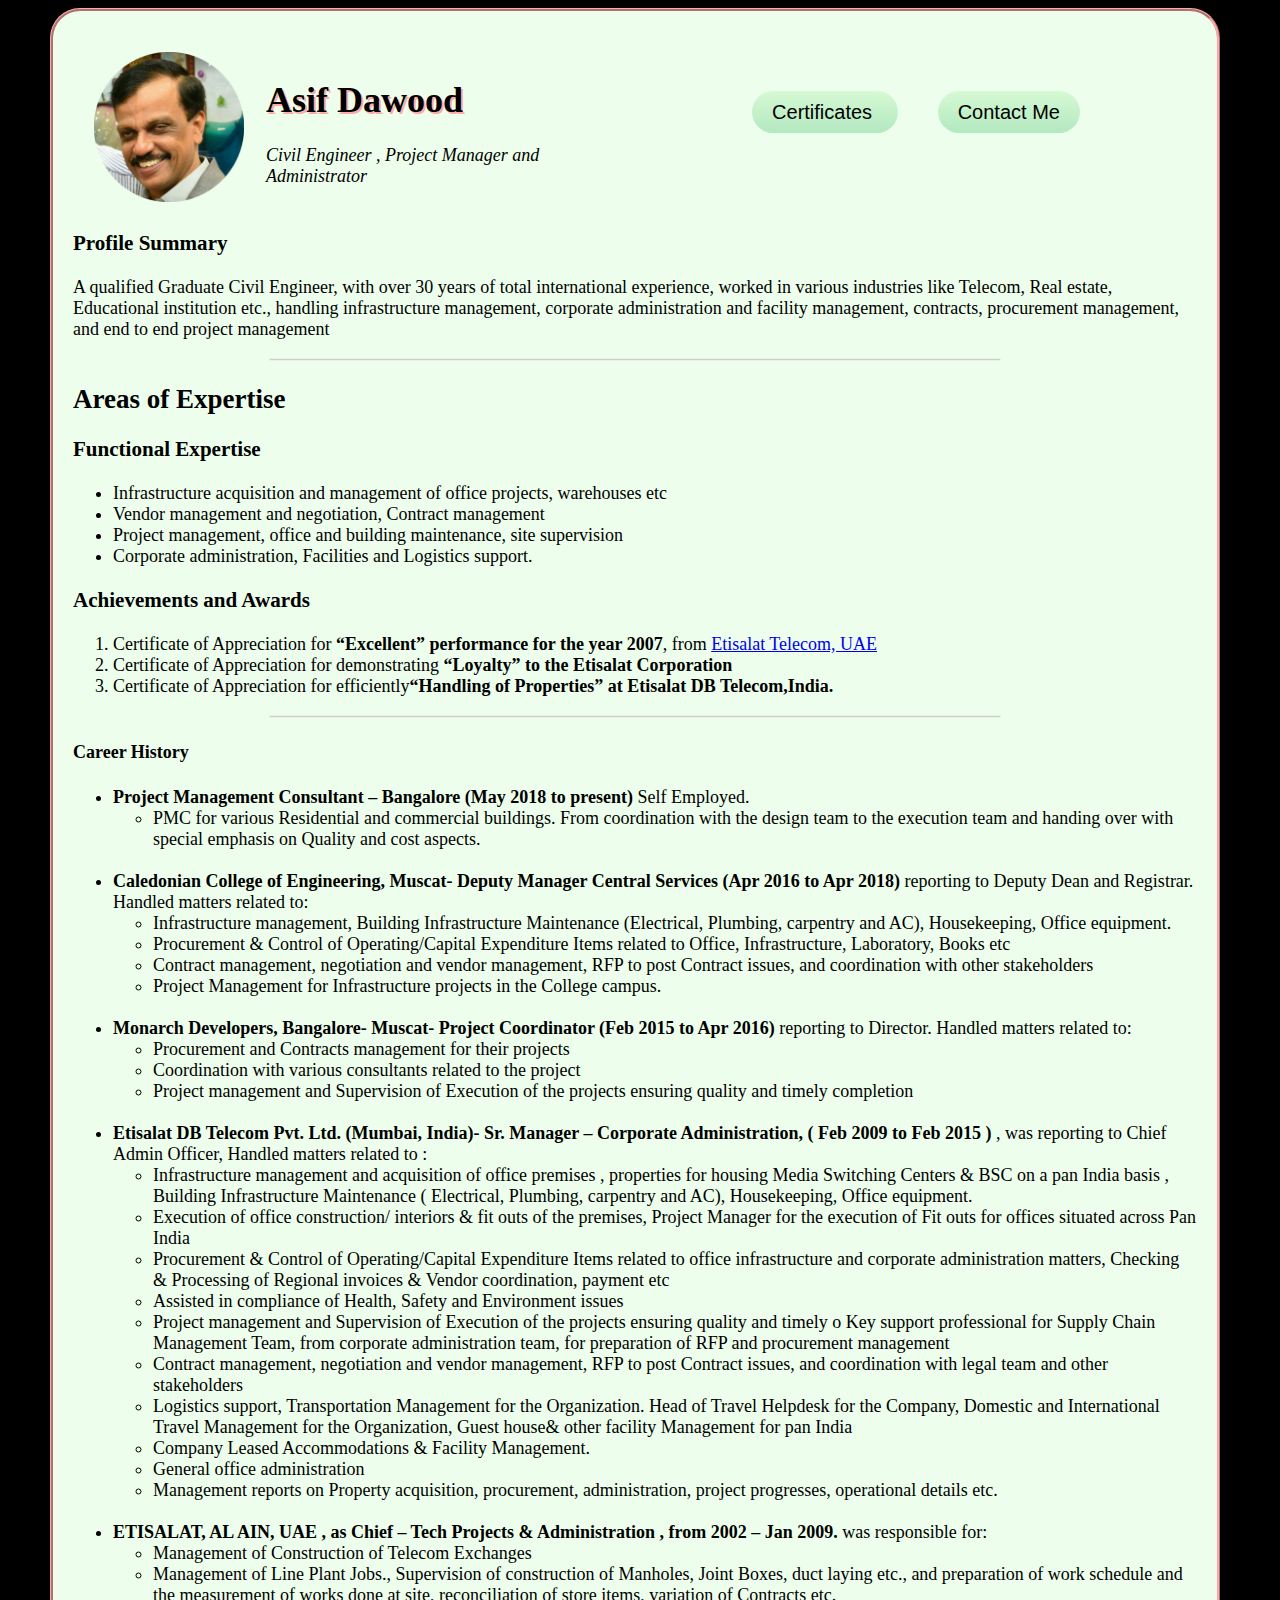
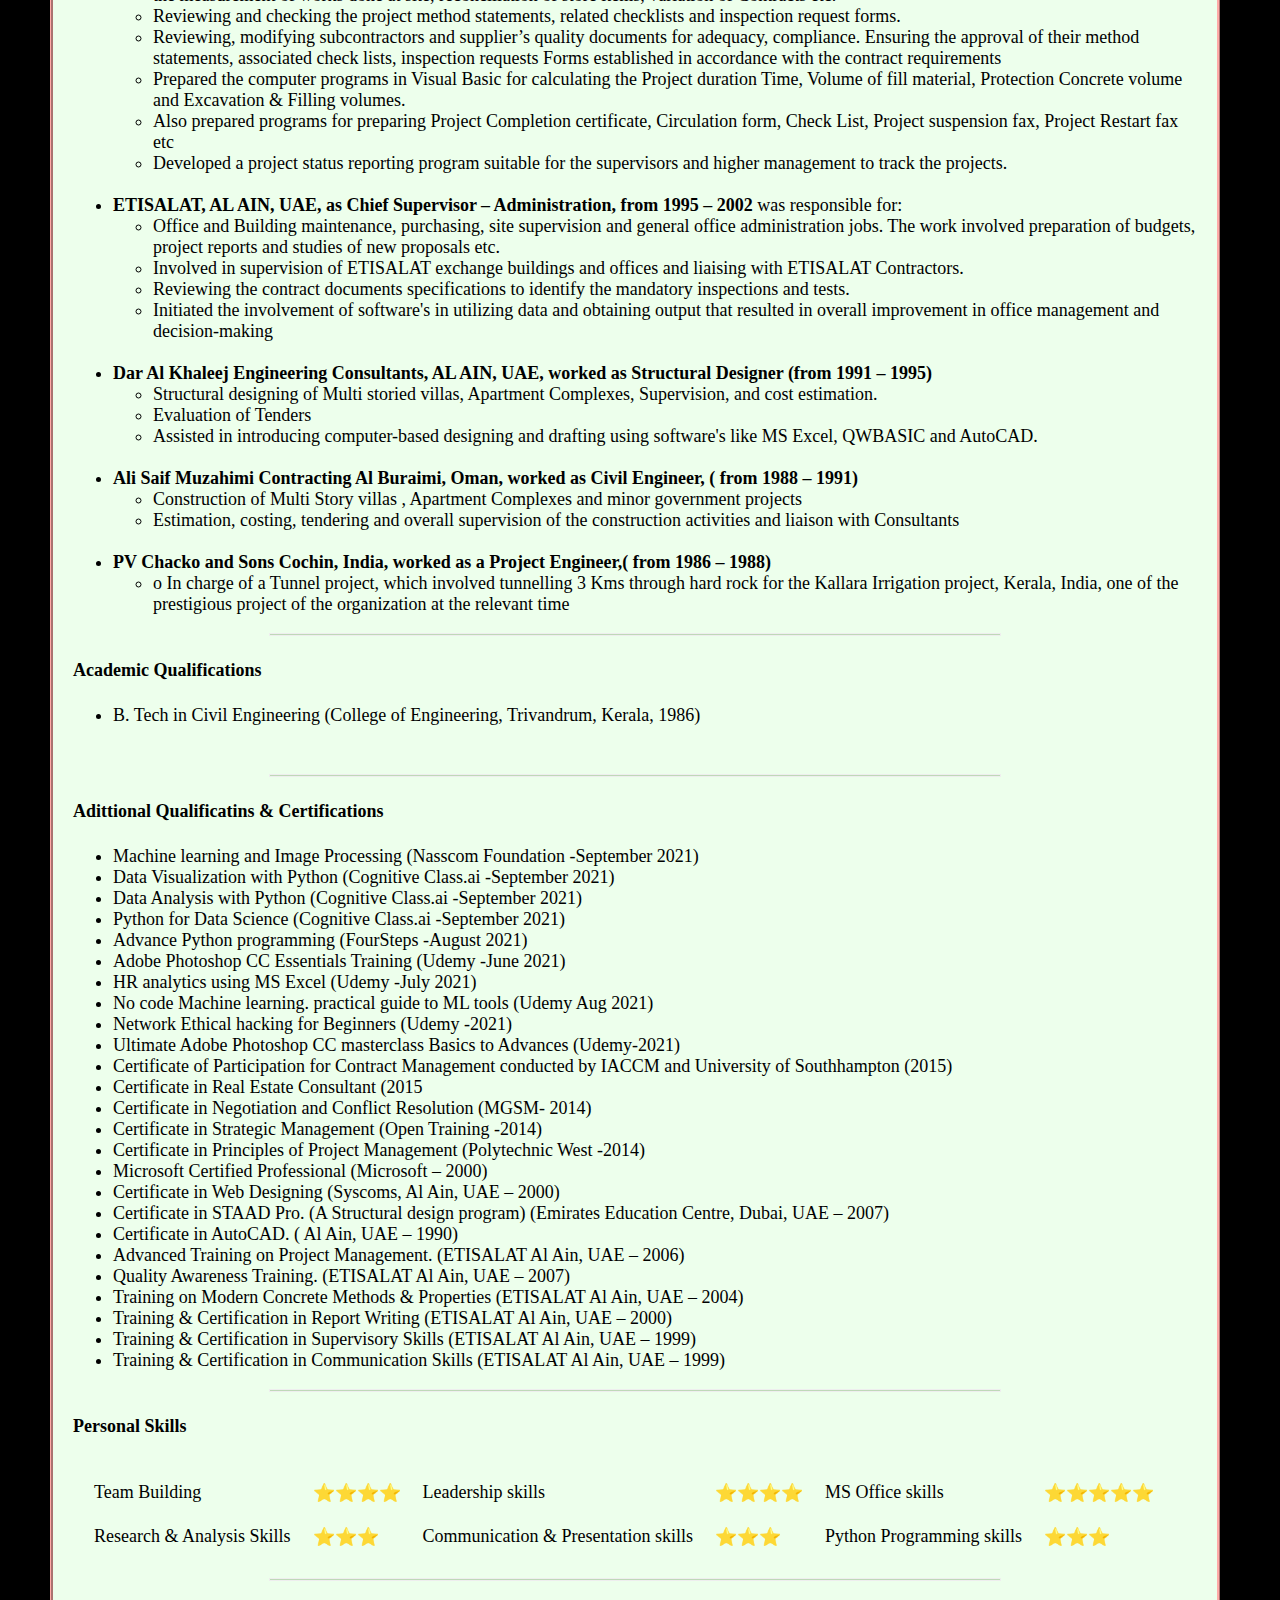
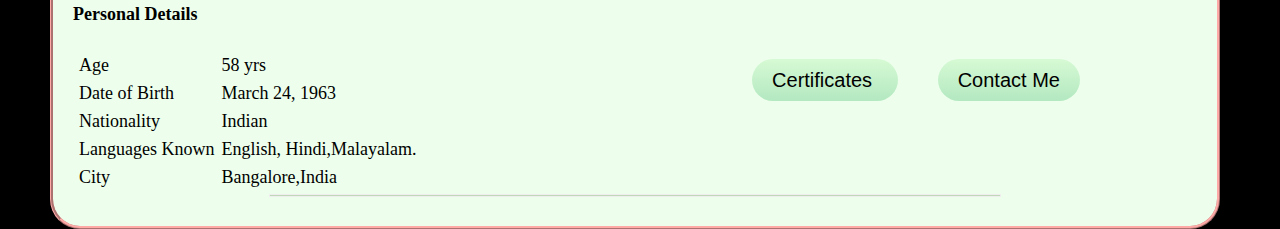
==== index.html @ 73ee567c "Add files via upload" ====
<!DOCTYPE html>
<html lang="en">

<head>
  <meta charset="UTF-8">
  <meta name="description" content="Asif Dawood personal site">
    <link rel="icon" href="images/favicon-32x32.png">
  <title>Asif Dawood's Personal Website</title>


  <link rel="stylesheet" href="css/styles.css">


</head>

<body>
  <div class="float-container">

    <div class="float-child">
      <table cellspacing="20">
        <tr>
          <td><img class="self_img" src="images/asif2.png" alt="Asif image" width=150px></td>

          <td>
            <h1> Asif Dawood</h1>
            <p> <em>Civil Engineer , Project Manager and Administrator </em></p>
          </td>
          <td align="right">
          </td>
        </tr>
      </table>
    </div>
    <div class="float-child top-link">

      <a href="certificate.html" class="btn"> Certificates </a>
      <a href="contactme.html" class="btn">Contact Me</a>
    </div>
  </div>




  <p class="text-clear">
  <h3> Profile Summary</h3>
  <p> A qualified Graduate Civil Engineer, with over 30 years of total international experience, worked in various industries like Telecom, Real estate, Educational institution etc., handling infrastructure management, corporate administration and
    facility management, contracts, procurement management, and end to end project management</p>


  <hr>
  <h2> Areas of Expertise</h2>
  <h3> Functional Expertise</h3>
  <ul>
    <li>Infrastructure acquisition and management of office projects, warehouses etc</li>
    <li>Vendor management and negotiation, Contract management </li>
    <li>Project management, office and building maintenance, site supervision </li>
    <li>Corporate administration, Facilities and Logistics support.</li>
  </ul>
  <h3> Achievements and Awards</h3>
  <ol>
    <li>Certificate of Appreciation for <strong>“Excellent” performance for the year 2007</strong>, from <a href="https://www.etisalat.ae/en/index.jsp">Etisalat Telecom, UAE</a></li>
    <li>Certificate of Appreciation for demonstrating <strong>“Loyalty” to the Etisalat Corporation</strong></li>
    <li>Certificate of Appreciation for efficiently<strong>“Handling of Properties” at Etisalat DB Telecom,India.</strong></li>
  </ol>
  <hr>
  <h4>Career History</h4>
  <ul>
    <li>
      <b>Project Management Consultant – Bangalore (May 2018 to present) </b>Self Employed.
      <ul>
        <li>
          PMC for various Residential and commercial buildings. From coordination with the design team to the execution team and handing over with special emphasis on Quality and cost aspects.
        </li>
      </ul>
    </li>
    <br>
    <li>
      <b>Caledonian College of Engineering, Muscat- Deputy Manager Central Services (Apr 2016 to Apr 2018)</b> reporting to Deputy Dean and Registrar. Handled matters related to:
      <ul>
        <li>
          Infrastructure management, Building Infrastructure Maintenance (Electrical, Plumbing, carpentry and AC), Housekeeping, Office equipment.
        </li>
        <li>
          Procurement & Control of Operating/Capital Expenditure Items related to Office, Infrastructure, Laboratory, Books etc
        </li>
        <li>
          Contract management, negotiation and vendor management, RFP to post Contract issues, and coordination with other stakeholders
        </li>
        <li>
          Project Management for Infrastructure projects in the College campus.
        </li>
      </ul>
    </li>

    <br>
    <li>
      <b>Monarch Developers, Bangalore- Muscat- Project Coordinator (Feb 2015 to Apr 2016) </b>reporting to Director. Handled matters related to:
      <ul>
        <li>
          Procurement and Contracts management for their projects
        </li>
        <li>
          Coordination with various consultants related to the project
        </li>
        <li>
          Project management and Supervision of Execution of the projects ensuring quality and timely completion
        </li>
      </ul>
    </li>


    <br>
    <li>
      <b>Etisalat DB Telecom Pvt. Ltd. (Mumbai, India)- Sr. Manager – Corporate Administration, ( Feb 2009 to Feb 2015 )</b> , was reporting to Chief Admin Officer, Handled matters related to :
      <ul>
        <li>
          Infrastructure management and acquisition of office premises , properties for housing Media Switching Centers & BSC on a pan India basis , Building Infrastructure Maintenance ( Electrical, Plumbing, carpentry and AC), Housekeeping,
          Office
          equipment.
        </li>
        <li>
          Execution of office construction/ interiors & fit outs of the premises, Project Manager for the execution of Fit outs for offices situated across Pan India
        </li>
        <li>
          Procurement & Control of Operating/Capital Expenditure Items related to office infrastructure and corporate administration matters, Checking & Processing of Regional invoices & Vendor coordination, payment etc
        </li>
        <li>
          Assisted in compliance of Health, Safety and Environment issues
        </li>
        <li>
          Project management and Supervision of Execution of the projects ensuring quality and timely o Key support professional for Supply Chain Management Team, from corporate administration team, for preparation of RFP and procurement
          management
        </li>
        <li>
          Contract management, negotiation and vendor management, RFP to post Contract issues, and coordination with legal team and other stakeholders
        </li>
        <li>
          Logistics support, Transportation Management for the Organization. Head of Travel Helpdesk for the Company, Domestic and International Travel Management for the Organization, Guest house& other facility Management for pan India
        </li>
        <li>
          Company Leased Accommodations & Facility Management.
        </li>
        <li>
          General office administration
        </li>
        <li>
          Management reports on Property acquisition, procurement, administration, project progresses, operational details etc.
        </li>
      </ul>
    </li>



    <br />
    <li>
      <b>ETISALAT, AL AIN, UAE , as Chief – Tech Projects & Administration , from 2002 – Jan 2009.</b> was responsible for:
      <ul>
        <li>
          Management of Construction of Telecom Exchanges
        </li>
        <li>
          Management of Line Plant Jobs., Supervision of construction of Manholes, Joint Boxes, duct laying etc., and preparation of work schedule and the measurement of works done at site, reconciliation of store items, variation of Contracts
          etc.
        </li>
        <li>
          Reviewing and checking the project method statements, related checklists and inspection request forms.
        </li>
        <li>
          Reviewing, modifying subcontractors and supplier’s quality documents for adequacy, compliance. Ensuring the approval of their method statements, associated check lists, inspection requests Forms established in accordance with the
          contract
          requirements
        </li>
        <li>
          Prepared the computer programs in Visual Basic for calculating the Project duration Time, Volume of fill material, Protection Concrete volume and Excavation & Filling volumes.
        </li>
        <li>
          Also prepared programs for preparing Project Completion certificate, Circulation form, Check List, Project suspension fax, Project Restart fax etc
        </li>
        <li>
          Developed a project status reporting program suitable for the supervisors and higher management to track the projects.
        </li>

      </ul>
    </li>



    <br />
    <li>
      <b>ETISALAT, AL AIN, UAE, as Chief Supervisor – Administration, from 1995 – 2002</b> was responsible for:
      <ul>
        <li>
          Office and Building maintenance, purchasing, site supervision and general office administration jobs. The work involved preparation of budgets, project reports and studies of new proposals etc.
        </li>
        <li>
          Involved in supervision of ETISALAT exchange buildings and offices and liaising with ETISALAT Contractors.
        </li>
        <li>
          Reviewing the contract documents specifications to identify the mandatory inspections and tests.
        </li>
        <li>
          Initiated the involvement of software's in utilizing data and obtaining output that resulted in overall improvement in office management and decision-making
        </li>
      </ul>
    </li>


    <br />
    <li>
      <b>Dar Al Khaleej Engineering Consultants, AL AIN, UAE, worked as Structural Designer (from 1991 – 1995)</b>
      <ul>
        <li>
          Structural designing of Multi storied villas, Apartment Complexes, Supervision, and cost estimation.
        </li>
        <li>
          Evaluation of Tenders
        </li>
        <li>
          Assisted in introducing computer-based designing and drafting using software's like MS Excel, QWBASIC and AutoCAD.
        </li>
      </ul>
    </li>


    <br />
    <li>
      <b>Ali Saif Muzahimi Contracting Al Buraimi, Oman, worked as Civil Engineer, ( from 1988 – 1991)</b>
      <ul>
        <li>
          Construction of Multi Story villas , Apartment Complexes and minor government projects
        </li>
        <li>
          Estimation, costing, tendering and overall supervision of the construction activities and liaison with Consultants
        </li>
      </ul>
    </li>


    <br />
    <li>
      <b>PV Chacko and Sons Cochin, India, worked as a Project Engineer,( from 1986 – 1988)</b>
      <ul>
        <li>
          o In charge of a Tunnel project, which involved tunnelling 3 Kms through hard rock for the Kallara Irrigation project, Kerala, India, one of the prestigious project of the organization at the relevant time
        </li>
      </ul>
    </li>

  </ul>
  <hr>
  <h4>Academic Qualifications</h4>

  <ul>
    <li>
      B. Tech in Civil Engineering (College of Engineering, Trivandrum, Kerala, 1986)
    </li>
  </ul>
  <br />
  <hr>
  <h4>Adittional Qualificatins & Certifications</h4>
  <ul>

    <li>
      Machine learning and Image Processing (Nasscom Foundation -September 2021)
    </li>
    <li>
      Data Visualization with Python (Cognitive Class.ai -September 2021)
    </li>
    <li>
      Data Analysis with Python (Cognitive Class.ai -September 2021)
    </li>
    <li>
      Python for Data Science (Cognitive Class.ai -September 2021)
    </li>
    <li>
      Advance Python programming (FourSteps -August 2021)
    </li>
    <li>
      Adobe Photoshop CC Essentials Training (Udemy -June 2021)
    </li>
    <li>
      HR analytics using MS Excel (Udemy -July 2021)
    </li>
    <li>
      No code Machine learning. practical guide to ML tools (Udemy Aug 2021)
    </li>
    <li>
      Network Ethical hacking for Beginners (Udemy -2021)
    </li>
    <li>
      Ultimate Adobe Photoshop CC masterclass Basics to Advances (Udemy-2021)
    </li>
    <li>Certificate of Participation for Contract Management conducted by IACCM and University of Southhampton (2015)</li>
    <li>
      Certificate in Real Estate Consultant (2015
    </li>
    <li>
      Certificate in Negotiation and Conflict Resolution (MGSM- 2014)
    </li>
    <li>
      Certificate in Strategic Management (Open Training -2014)
    </li>
    <li>
      Certificate in Principles of Project Management (Polytechnic West -2014)
    </li>
    <li>
      Microsoft Certified Professional (Microsoft – 2000)
    </li>
    <li>
      Certificate in Web Designing (Syscoms, Al Ain, UAE – 2000)
    </li>
    <li>
      Certificate in STAAD Pro. (A Structural design program) (Emirates Education Centre, Dubai, UAE – 2007)
    </li>
    <li>
      Certificate in AutoCAD. ( Al Ain, UAE – 1990)
    </li>
    <li>
      Advanced Training on Project Management. (ETISALAT Al Ain, UAE – 2006)
    </li>
    <li>
      Quality Awareness Training. (ETISALAT Al Ain, UAE – 2007)
    </li>
    <li>
      Training on Modern Concrete Methods & Properties (ETISALAT Al Ain, UAE – 2004)
    </li>

    <li>
      Training & Certification in Report Writing (ETISALAT Al Ain, UAE – 2000)
    </li>
    <li>
      Training & Certification in Supervisory Skills (ETISALAT Al Ain, UAE – 1999)
    </li>
    <li>
      Training & Certification in Communication Skills (ETISALAT Al Ain, UAE – 1999)
    </li>
  </ul>
  <hr>
  <h4>Personal Skills</h4>
  <table cellspacing=20>
    <tr>
      <td>
        Team Building
      </td>
      <td>
        ⭐⭐⭐⭐
      </td>
      <td>
        Leadership skills
      </td>
      <td>
        ⭐⭐⭐⭐
      </td>
      <td>
        MS Office skills
      </td>
      <td>
        ⭐⭐⭐⭐⭐
      </td>
    </tr>
    <tr>
      <td>
        Research & Analysis Skills
      </td>
      <td>
        ⭐⭐⭐
      </td>
      <td>
        Communication & Presentation skills
      </td>
      <td>
        ⭐⭐⭐
      </td>
      <td>
        Python Programming skills
      </td>
      <td>
        ⭐⭐⭐
      </td>
    </tr>

  </table>
  <hr>
  <h4>Personal Details</h4>
  <div class="float-container">

    <div class="float-child">
      <table cellspacing=5>
        <tr>
          <td>
            Age
          </td>
          <td>
            58 yrs
          </td>
        </tr>
        <tr>
          <td>
            Date of Birth
          </td>
          <td>
            March 24, 1963
          </td>
        </tr>
        <tr>
          <td>
            Nationality
          </td>
          <td>
            Indian
          </td>
        <tr>
          <td>
            Languages Known
          </td>
          <td>
            English, Hindi,Malayalam.
          </td>
        </tr>
        <tr>
          <td>
            City
          </td>
          <td>
            Bangalore,India
          </td>
        </tr>
      </table>
    </div>
    <div class="float-child floatlink">
      <a href="certificate.html" class="btn"> Certificates </a>
      <a href="contactme.html" class="btn">Contact Me</a>
    </div>


  </div>
  <hr>


</body>

</html>
---- css/styles.css ----
html{
    height: 100%;
    background:black;
}

body {
    background-color:#EDFFEC;
    background-attachment: fixed;
    margin-left:50px;
    margin-right:60px;
    font-size: 18px;
    border-style: ridge;
    border-radius: 30px;
    border-color: #FFAAA7;
    padding:20px;
    }
h1{
    text-shadow: 2px 2px #FFAAA7;

}
.text-clear {
  clear: left;
}
.top-link{
margin-top:70px;
text-align: center;
}
p{
font-size: 18px;}

.links{
text-align: right;
padding: 50px;
margin-left: 200px;
}
.btn {
  background: #EDFFEC;
  background-image: -webkit-linear-gradient(top, #d6fad4, #b3e8c0);
  background-image: -moz-linear-gradient(top, #d6fad4, #b3e8c0);
  background-image: -ms-linear-gradient(top, #d6fad4, #b3e8c0);
  background-image: -o-linear-gradient(top, #d6fad4, #b3e8c0);
  background-image: linear-gradient(to bottom, #d6fad4, #b3e8c0);
  -webkit-border-radius: 28;
  -moz-border-radius: 28;
  border-radius: 28px;
  font-family: Arial;
  color: #000000;
  font-size: 20px;
  padding: 10px 20px 10px 20px;
  text-decoration: none;
  margin: 20px;
}

.btn:hover {
  background: #D6EEEE;
  background-image: -webkit-linear-gradient(top, #D6EEEE, #8adba4);
  background-image: -moz-linear-gradient(top, #D6EEEE, #8adba4);
  background-image: -ms-linear-gradient(top, #D6EEEE,#8adba4);
  background-image: -o-linear-gradient(top, #D6EEEE, #8adba4);
  background-image: linear-gradient(to bottom, #D6EEEE, #8adba4);
  text-decoration: none;
}





hr{
height: 1px;
background-color:#BFD8B8;
width: 65%;
border-style: groove;
}
.self_img{
border: 0;
}
/* .return_img{
position: sticky;
top: 20px;
} */
.main_img{
display: block;
margin-left: auto;
margin-right: auto;
border: 2px solid black;
border-radius: 20px;
width: 70%
}
.link_image{
border: 0;
}

img{
border:1px solid black
}
.title_table{
margin:auto;
width:70%;
}



.main_table {
margin:auto;
width:70%;
}
.main_table tr:nth-child(odd) {
  background-color: #D6EEEE;
}
.main_table tr:hover {background-color:#BEE5D3 ;}

.main_table th {
  border: 1px solid black;
  border-radius: 10px;
    padding: 10px
}

.main_table td {
  border: 1px solid black;
  border-radius: 10px;
    padding: 10px
}

.float-child {
    width: 50%;
    float: left;
    }
.floatlink {
    text-align: center;
    margin-top: 20px;
    }
.box-child{
    width: 33%;
    float: left;
}
.mailform{
margin:30px;
 padding: 20px;
 }
 .mailcell{
 margin:30px;
 padding:20px;
 text-align: center;}

 input {
  width: 100%;
  padding: 8px 20px;
  margin: 8px 8px;
  box-sizing: border-box;
}


input[type=submit] {
  background-color: #b3e8c0;
    width:25%;
  padding: 12px 20px;
    border:none;
  border-radius: 10px;
  cursor: pointer;
  font-size: 16px;


}

input[type=submit]:hover {
  background-color: #8adba4;
}
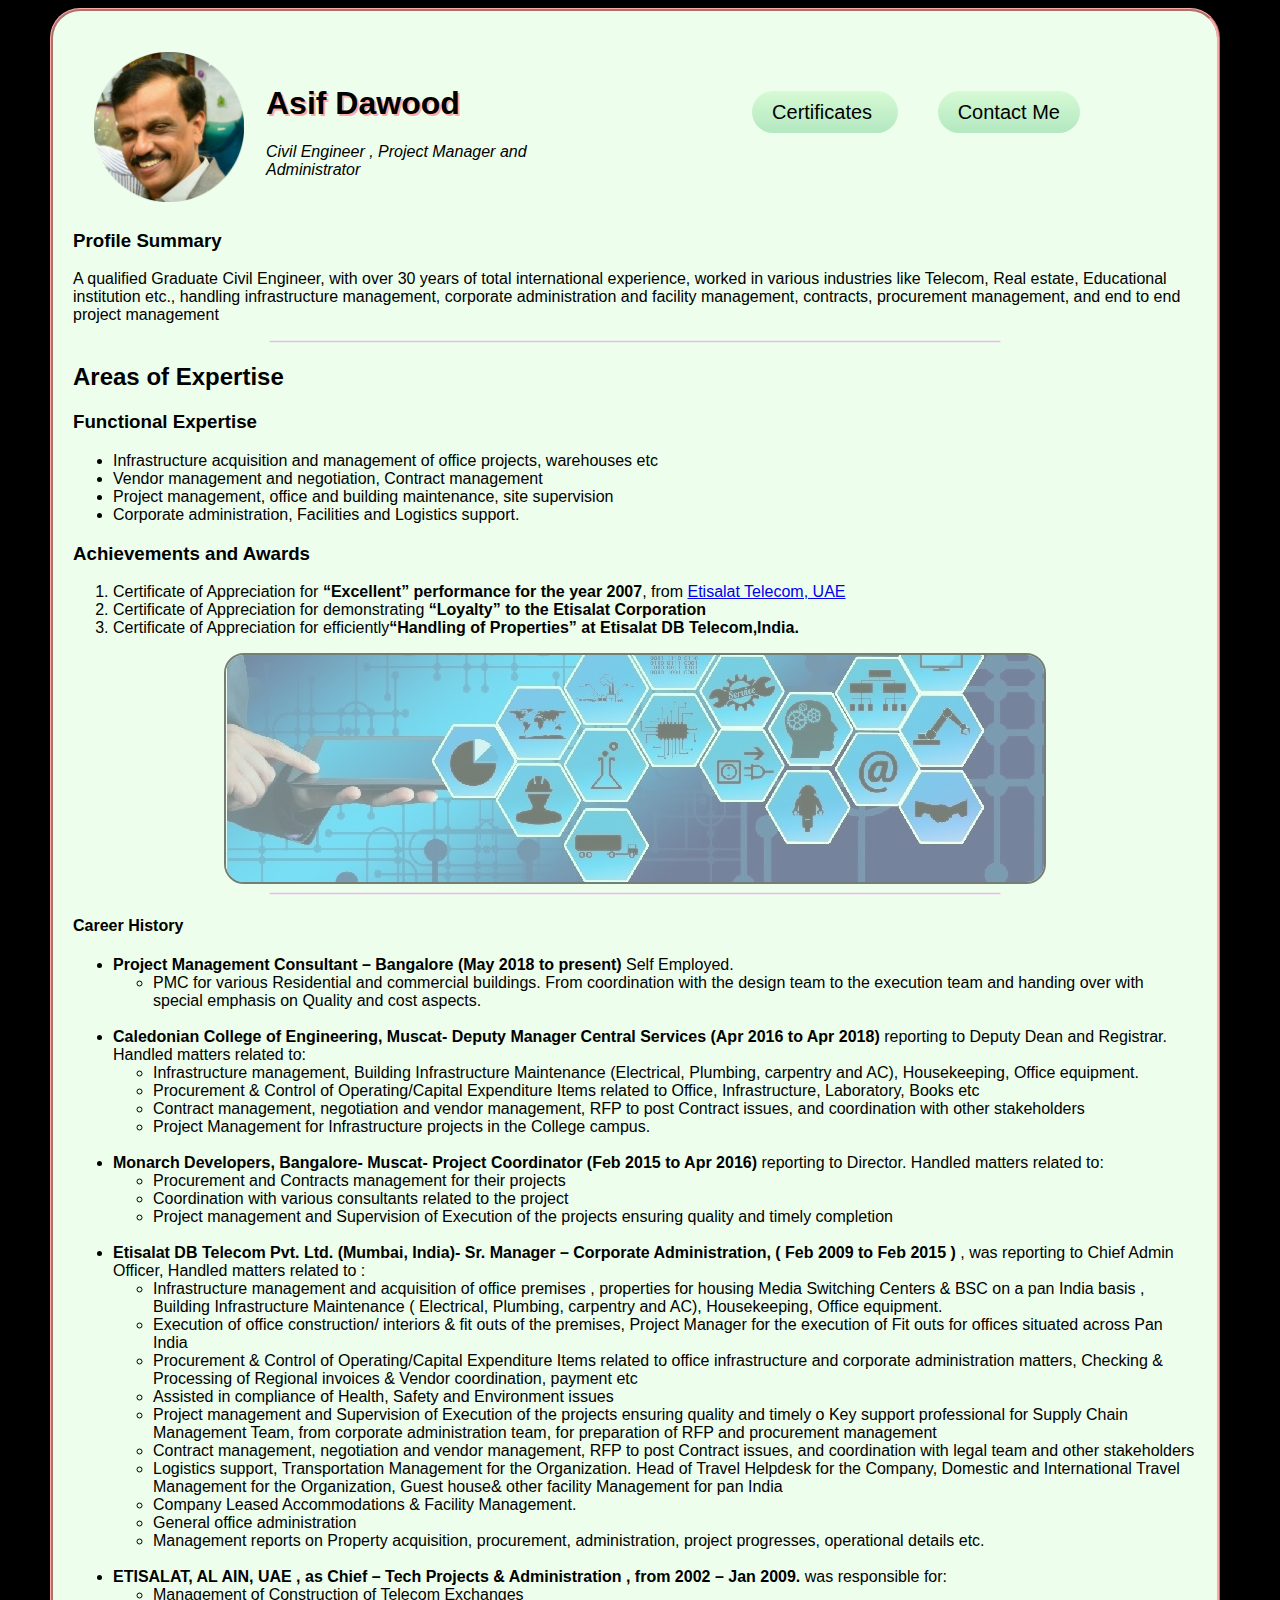
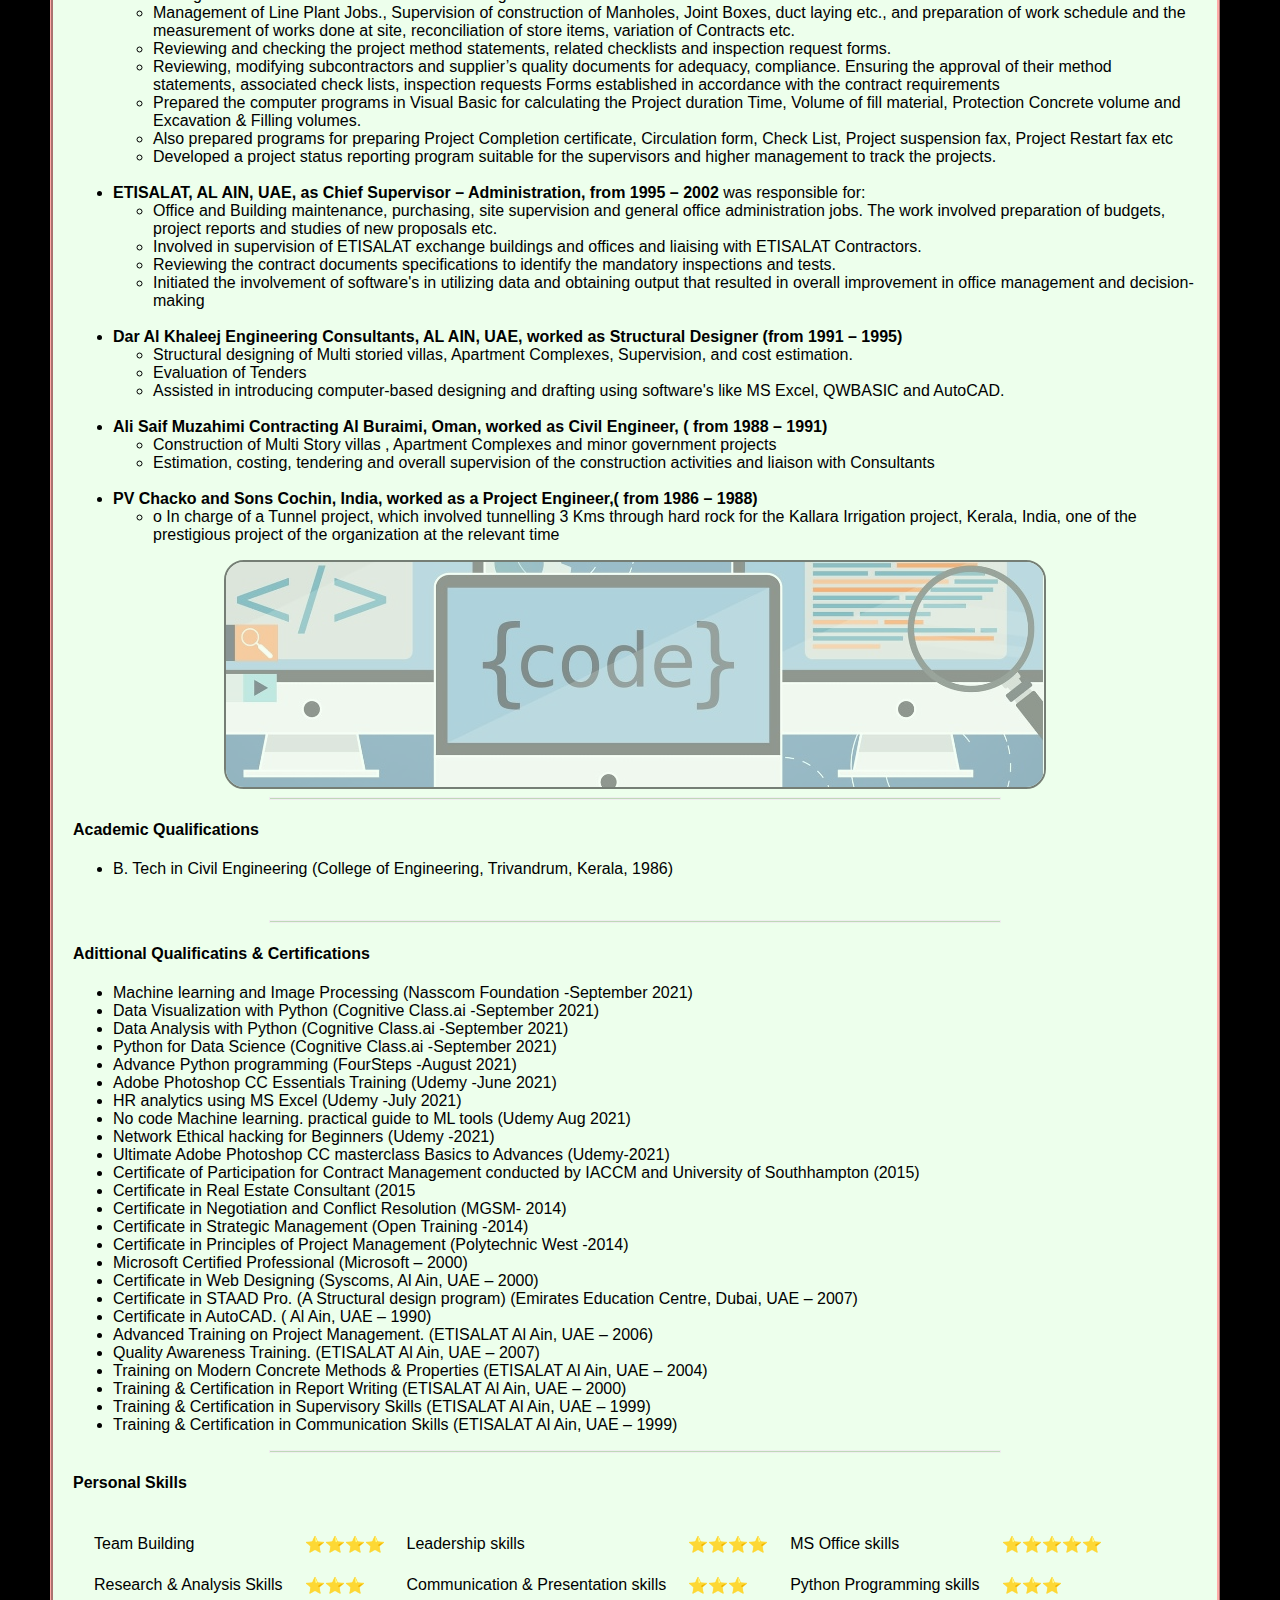
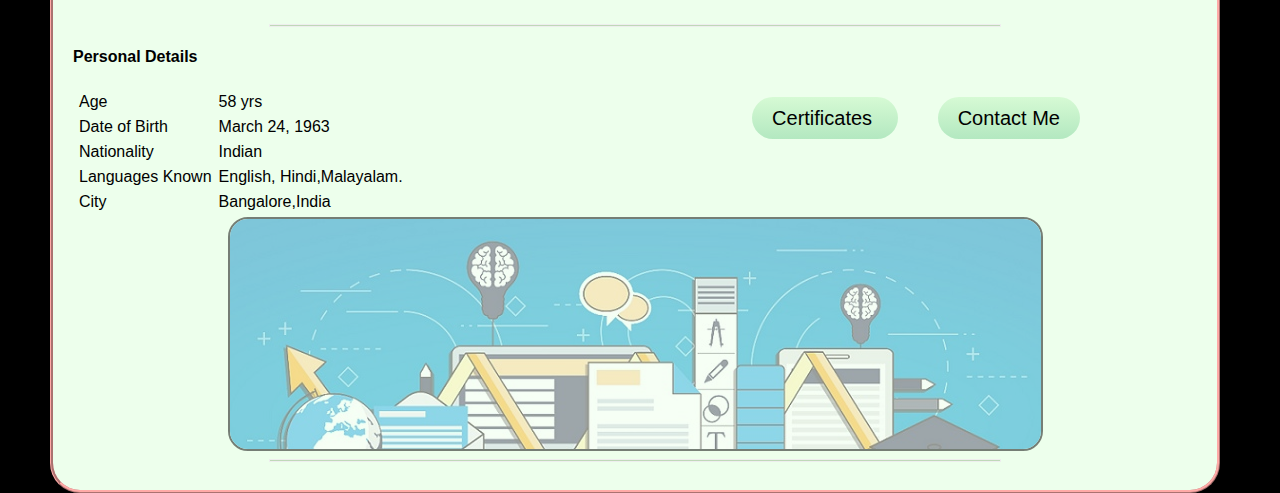
==== commit 9a1e1c5d: "Add files via upload" ====
--- a/index.html
+++ b/index.html
@@ -61,6 +61,7 @@
     <li>Certificate of Appreciation for demonstrating <strong>“Loyalty” to the Etisalat Corporation</strong></li>
     <li>Certificate of Appreciation for efficiently<strong>“Handling of Properties” at Etisalat DB Telecom,India.</strong></li>
   </ol>
+  <img class="project" src="images/project.jpg">
   <hr>
   <h4>Career History</h4>
   <ul>
@@ -246,6 +247,7 @@
     </li>
 
   </ul>
+  <img class="project" src="images/project2.jpg">
   <hr>
   <h4>Academic Qualifications</h4>
 
@@ -433,6 +435,7 @@
 
 
   </div>
+    <img class="project" src="images/learning.jpg">
   <hr>
 
 
--- a/css/styles.css
+++ b/css/styles.css
@@ -8,7 +8,7 @@
     background-attachment: fixed;
     margin-left:50px;
     margin-right:60px;
-    font-size: 18px;
+    font-family: sans-serif;
     border-style: ridge;
     border-radius: 30px;
     border-color: #FFAAA7;
@@ -25,8 +25,7 @@
 margin-top:70px;
 text-align: center;
 }
-p{
-font-size: 18px;}
+
 
 .links{
 text-align: right;
@@ -74,6 +73,9 @@
 .self_img{
 border: 0;
 }
+
+ul li ul li:hover {background: #BEE5D3;}
+li:hover {background: #BEE5D3;}
 /* .return_img{
 position: sticky;
 top: 20px;
@@ -84,7 +86,15 @@
 margin-right: auto;
 border: 2px solid black;
 border-radius: 20px;
-width: 70%
+width: 85%
+}
+.project{
+  display: block;
+  margin-left: auto;
+  margin-right: auto;
+  border: 2px solid black;
+  border-radius: 20px;
+  opacity: 0.5;
 }
 .link_image{
 border: 0;
@@ -95,14 +105,14 @@
 }
 .title_table{
 margin:auto;
-width:70%;
+width:85%;
 }
 
 
 
 .main_table {
 margin:auto;
-width:70%;
+width:85%;
 }
 .main_table tr:nth-child(odd) {
   background-color: #D6EEEE;
@@ -132,6 +142,14 @@
 .box-child{
     width: 33%;
     float: left;
+
+    }
+.contact{
+  color:inherit;
+  text-decoration: none;
+}
+.contact:hover{
+      color:#8adba4;
 }
 .mailform{
 margin:30px;
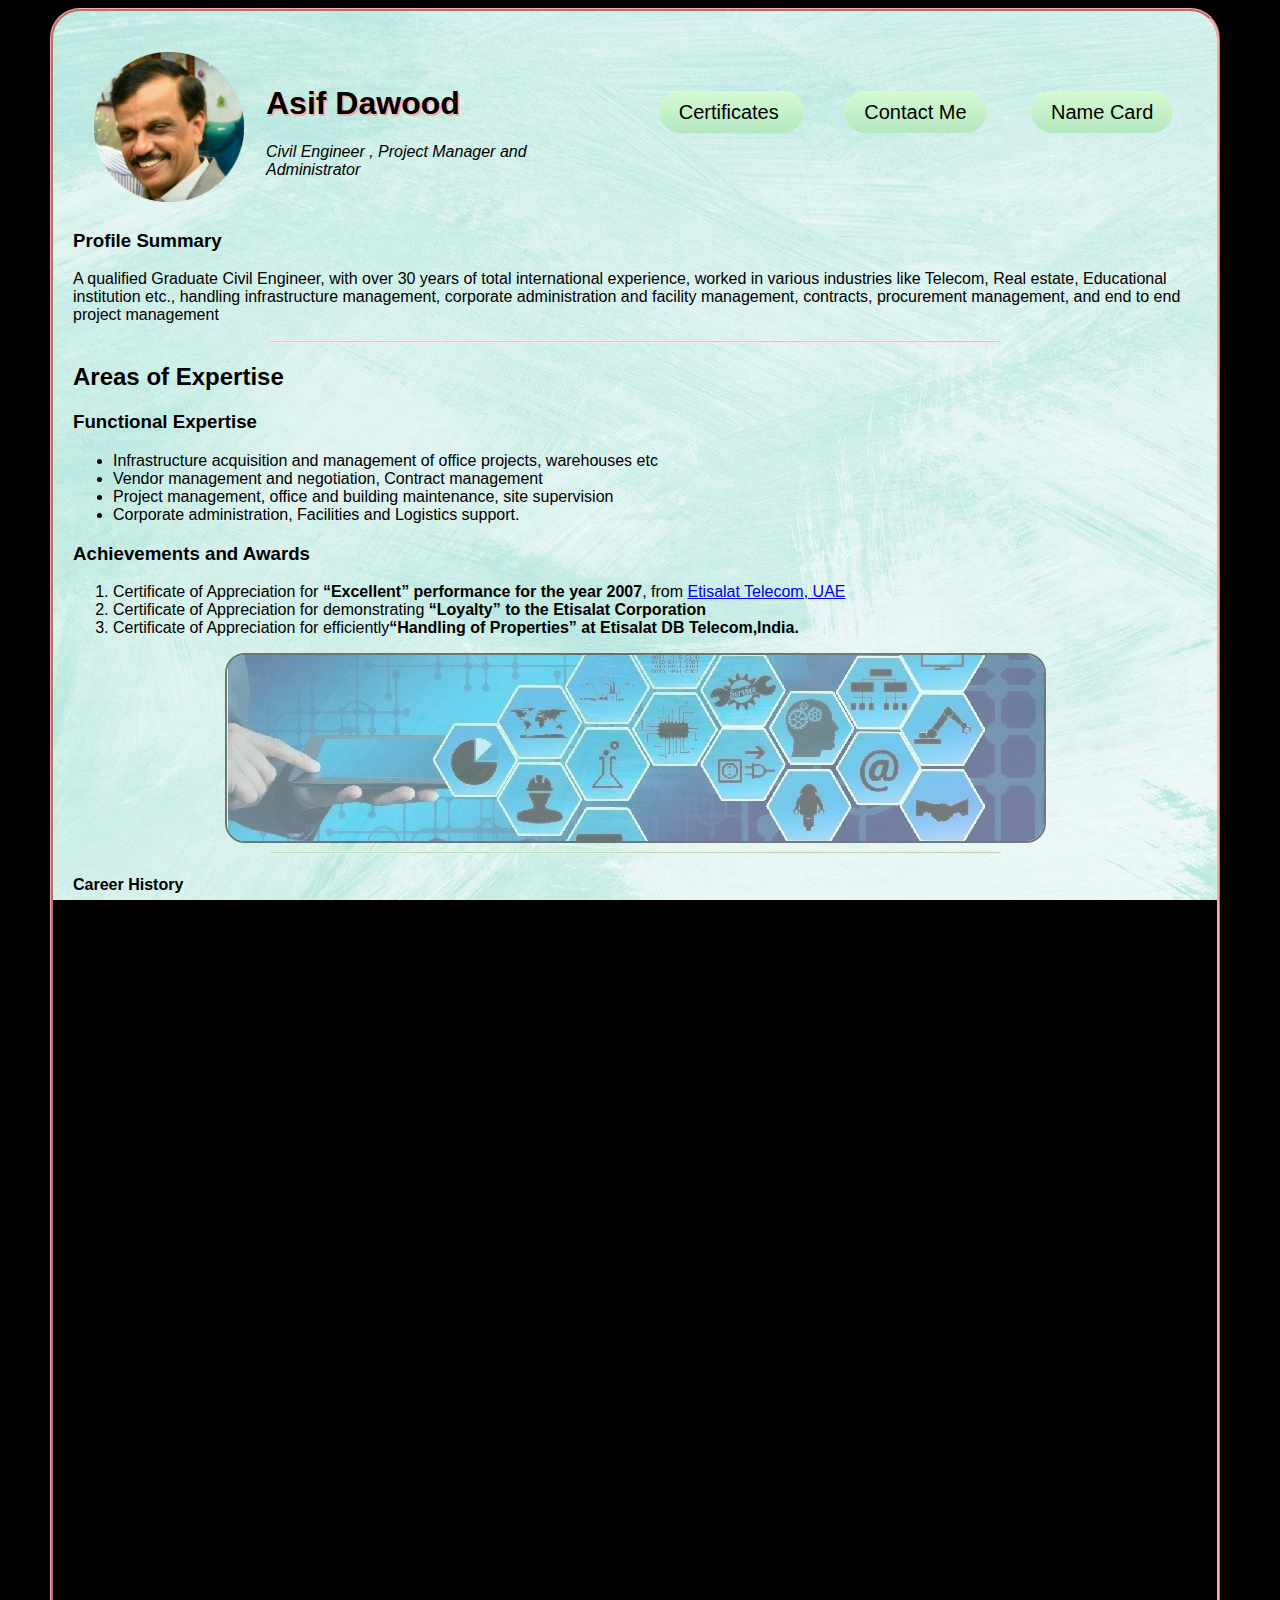
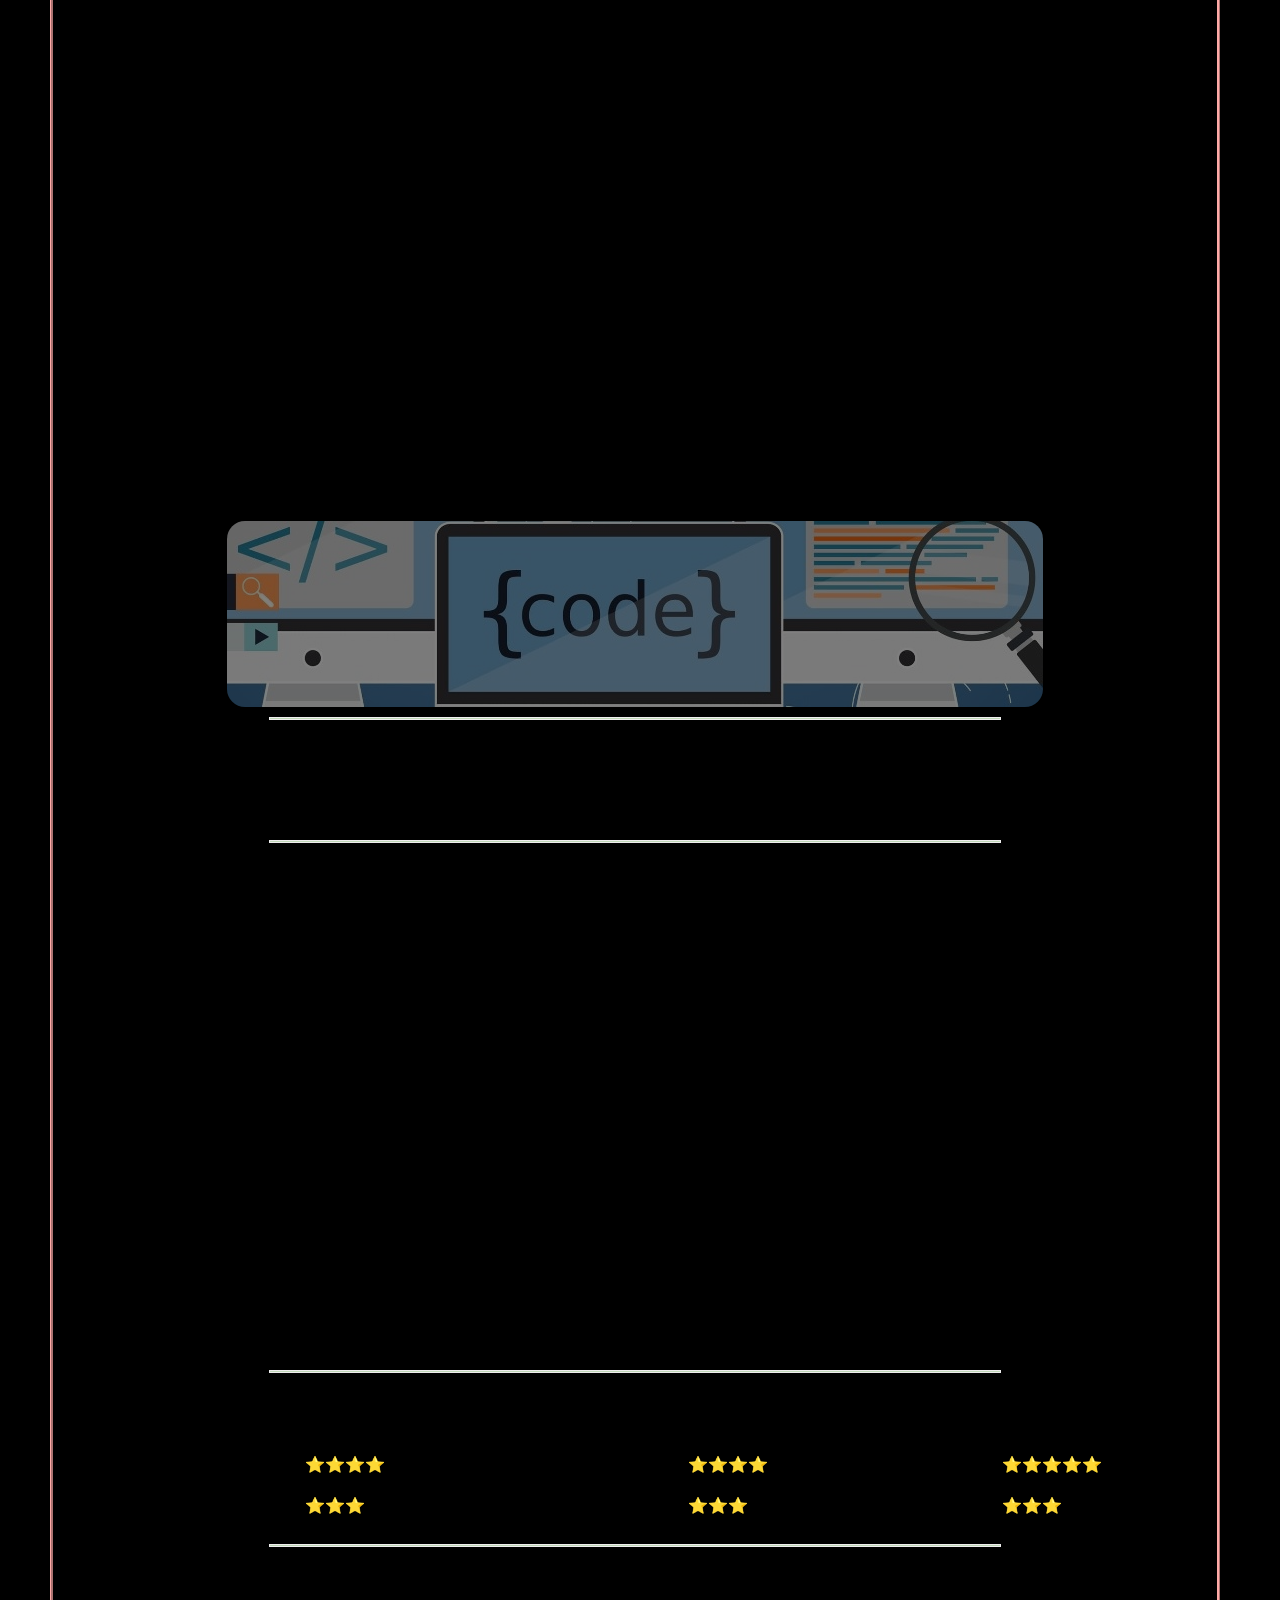
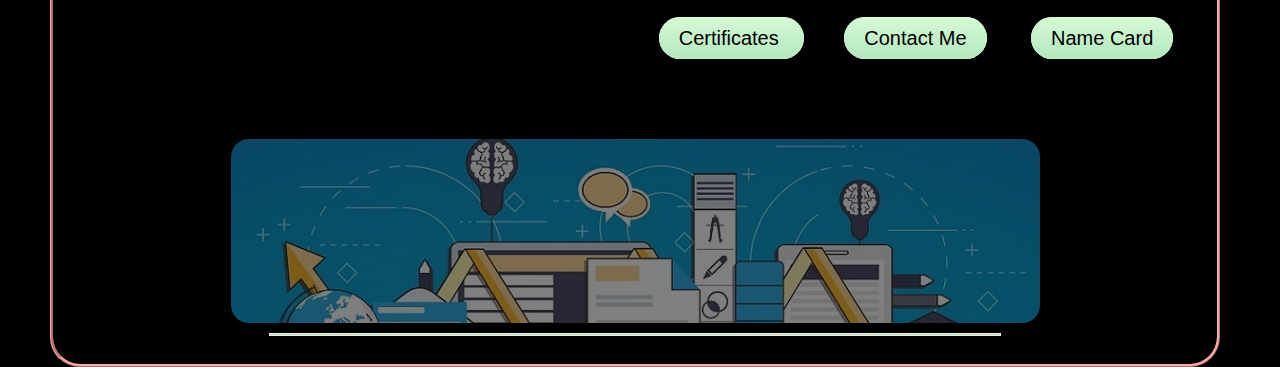
==== commit 663ae89f: "Add files via upload" ====
--- a/index.html
+++ b/index.html
@@ -4,7 +4,8 @@
 <head>
   <meta charset="UTF-8">
   <meta name="description" content="Asif Dawood personal site">
-    <link rel="icon" href="images/favicon-32x32.png">
+
+  <link rel="icon" href="images/favicon-32x32.png">
   <title>Asif Dawood's Personal Website</title>
 
 
@@ -34,6 +35,7 @@
 
       <a href="certificate.html" class="btn"> Certificates </a>
       <a href="contactme.html" class="btn">Contact Me</a>
+      <a href="name_card.html" class="btn">Name Card</a>
     </div>
   </div>
 
@@ -431,11 +433,12 @@
     <div class="float-child floatlink">
       <a href="certificate.html" class="btn"> Certificates </a>
       <a href="contactme.html" class="btn">Contact Me</a>
+      <a href="name_card.html" class="btn">Name Card</a>
     </div>
 
 
   </div>
-    <img class="project" src="images/learning.jpg">
+  <img class="project" src="images/learning.jpg">
   <hr>
 
 
--- a/css/styles.css
+++ b/css/styles.css
@@ -1,37 +1,40 @@
-html{
-    height: 100%;
-    background:black;
+html {
+  height: 100%;
+  background: black;
 }
 
 body {
-    background-color:#EDFFEC;
-    background-attachment: fixed;
-    margin-left:50px;
-    margin-right:60px;
-    font-family: sans-serif;
-    border-style: ridge;
-    border-radius: 30px;
-    border-color: #FFAAA7;
-    padding:20px;
-    }
-h1{
-    text-shadow: 2px 2px #FFAAA7;
+  background-image: url(../images/green-paint-brush1.jpg);
+  background-color: #EDFFEC;
+  background-attachment: fixed;
+  margin-left: 50px;
+  margin-right: 60px;
+  font-family: sans-serif;
+  border-style: ridge;
+  border-radius: 30px;
+  border-color: #FFAAA7;
+  padding: 20px;
+}
 
+h1 {
+  text-shadow: 2px 2px #FFAAA7;
 }
+
 .text-clear {
   clear: left;
 }
-.top-link{
-margin-top:70px;
-text-align: center;
+
+.top-link {
+  margin-top: 70px;
+  text-align: center;
 }
 
+.links {
+  text-align: right;
+  padding: 50px;
+  margin-left: 200px;
+}
 
-.links{
-text-align: right;
-padding: 50px;
-margin-left: 200px;
-}
 .btn {
   background: #EDFFEC;
   background-image: -webkit-linear-gradient(top, #d6fad4, #b3e8c0);
@@ -54,41 +57,45 @@
   background: #D6EEEE;
   background-image: -webkit-linear-gradient(top, #D6EEEE, #8adba4);
   background-image: -moz-linear-gradient(top, #D6EEEE, #8adba4);
-  background-image: -ms-linear-gradient(top, #D6EEEE,#8adba4);
+  background-image: -ms-linear-gradient(top, #D6EEEE, #8adba4);
   background-image: -o-linear-gradient(top, #D6EEEE, #8adba4);
   background-image: linear-gradient(to bottom, #D6EEEE, #8adba4);
   text-decoration: none;
 }
 
-
-
-
-
-hr{
-height: 1px;
-background-color:#BFD8B8;
-width: 65%;
-border-style: groove;
-}
-.self_img{
-border: 0;
+hr {
+  height: 1px;
+  background-color: #BFD8B8;
+  width: 65%;
+  border-style: groove;
 }
 
-ul li ul li:hover {background: #BEE5D3;}
-li:hover {background: #BEE5D3;}
+.self_img {
+  border: 0;
+}
+
+ul li ul li:hover {
+  background: #BEE5D3;
+}
+
+li:hover {
+  background: #BEE5D3;
+}
+
 /* .return_img{
 position: sticky;
 top: 20px;
 } */
-.main_img{
-display: block;
-margin-left: auto;
-margin-right: auto;
-border: 2px solid black;
-border-radius: 20px;
-width: 85%
+.main_img {
+  display: block;
+  margin-left: auto;
+  margin-right: auto;
+  border: 2px solid black;
+  border-radius: 20px;
+  width: 85%
 }
-.project{
+
+.project {
   display: block;
   margin-left: auto;
   margin-right: auto;
@@ -96,88 +103,95 @@
   border-radius: 20px;
   opacity: 0.5;
 }
-.link_image{
-border: 0;
+
+.link_image {
+  border: 0;
 }
 
-img{
-border:1px solid black
-}
-.title_table{
-margin:auto;
-width:85%;
+img {
+  border: 1px solid black
 }
 
-
+.title_table {
+  margin: auto;
+  width: 85%;
+}
 
 .main_table {
-margin:auto;
-width:85%;
+  margin: auto;
+  width: 85%;
 }
+
 .main_table tr:nth-child(odd) {
   background-color: #D6EEEE;
 }
-.main_table tr:hover {background-color:#BEE5D3 ;}
+
+.main_table tr:hover {
+  background-color: #BEE5D3;
+}
 
 .main_table th {
   border: 1px solid black;
   border-radius: 10px;
-    padding: 10px
+  padding: 10px
 }
 
 .main_table td {
   border: 1px solid black;
   border-radius: 10px;
-    padding: 10px
+  padding: 10px
 }
 
 .float-child {
-    width: 50%;
-    float: left;
-    }
+  width: 50%;
+  float: left;
+}
+
 .floatlink {
-    text-align: center;
-    margin-top: 20px;
-    }
-.box-child{
-    width: 33%;
-    float: left;
+  text-align: center;
+  margin-top: 20px;
+}
 
-    }
-.contact{
-  color:inherit;
+.box-child {
+  width: 33%;
+  float: left;
+}
+
+.contact {
+  color: inherit;
   text-decoration: none;
 }
-.contact:hover{
-      color:#8adba4;
+
+.contact:hover {
+  color: #8adba4;
 }
-.mailform{
-margin:30px;
- padding: 20px;
- }
- .mailcell{
- margin:30px;
- padding:20px;
- text-align: center;}
 
- input {
+.mailform {
+  margin: 30px;
+  padding: 20px;
+}
+
+.mailcell {
+  margin: 30px;
+  padding: 20px;
+  text-align: center;
+}
+
+input {
   width: 100%;
   padding: 8px 20px;
   margin: 8px 8px;
   box-sizing: border-box;
 }
 
-
 input[type=submit] {
   background-color: #b3e8c0;
-    width:25%;
+  width: 25%;
   padding: 12px 20px;
-    border:none;
+  border: none;
   border-radius: 10px;
   cursor: pointer;
   font-size: 16px;
-
-
 }
 
 input[type=submit]:hover {
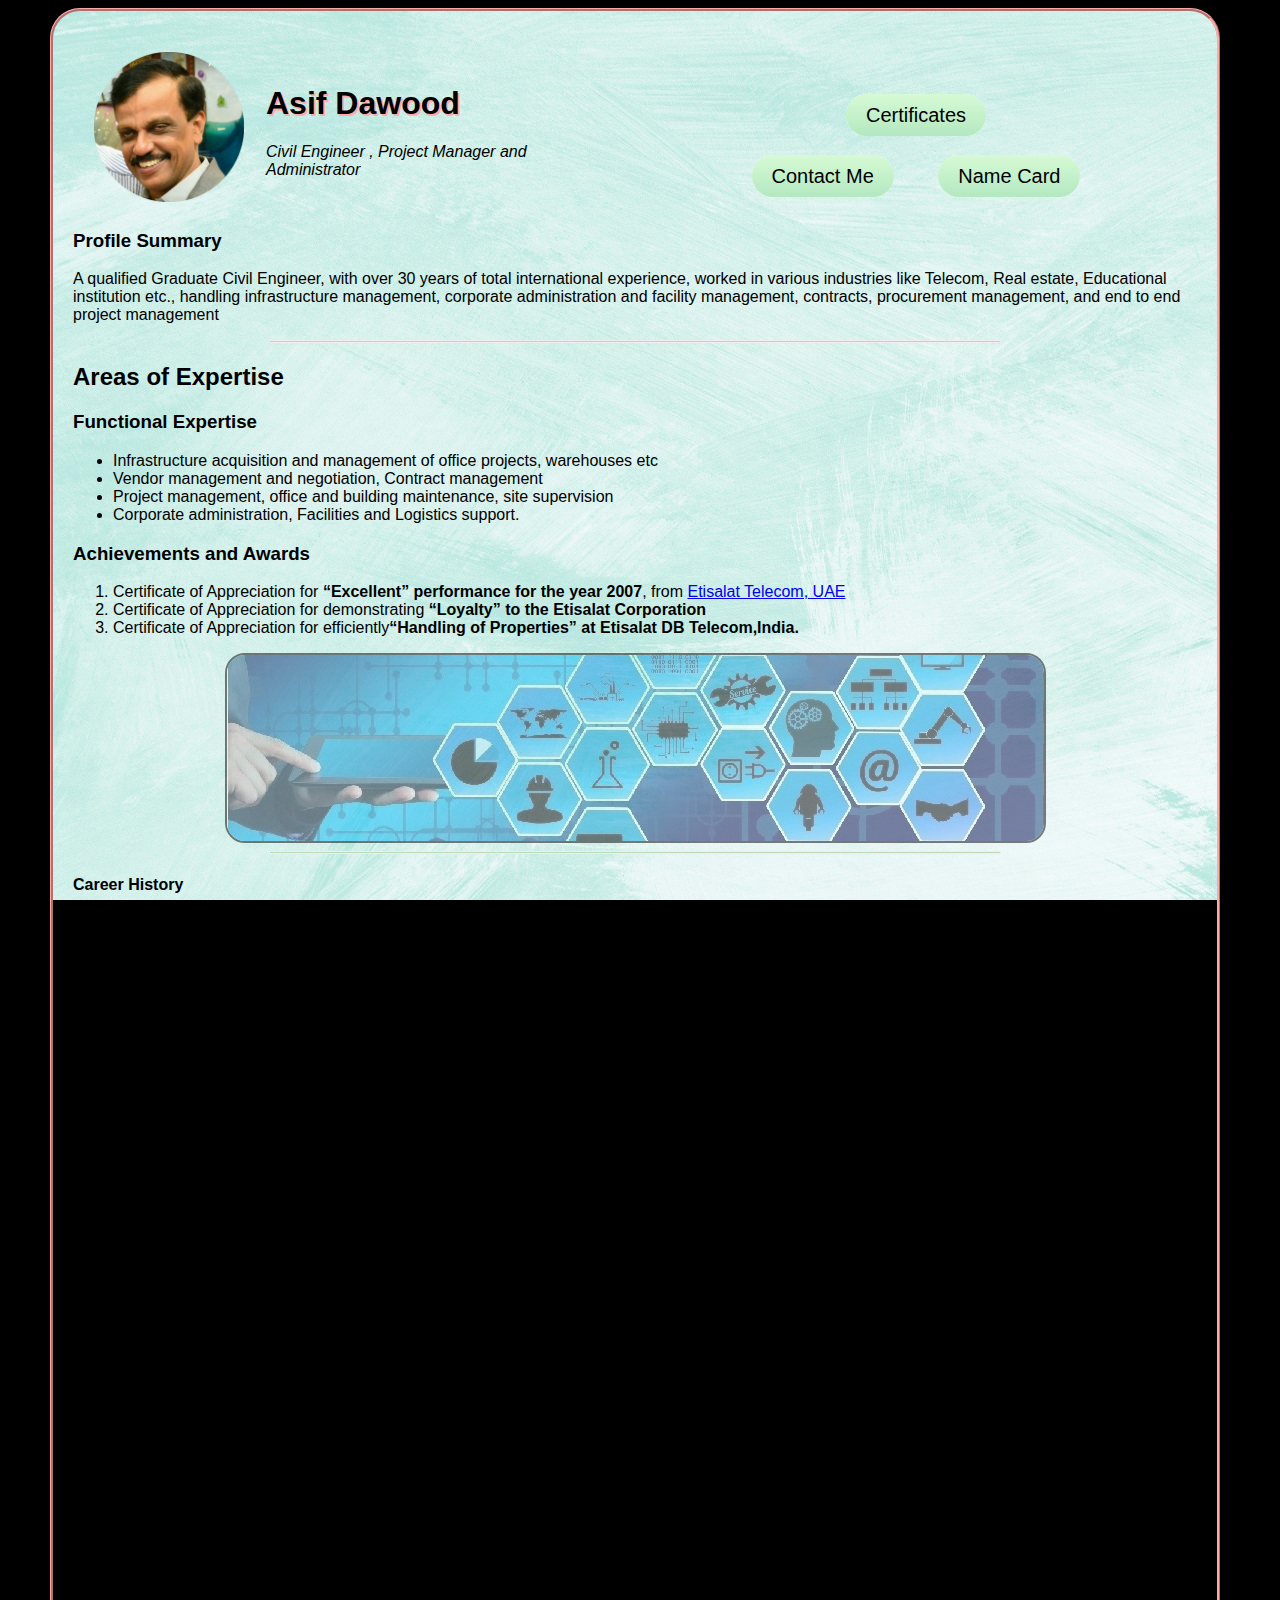
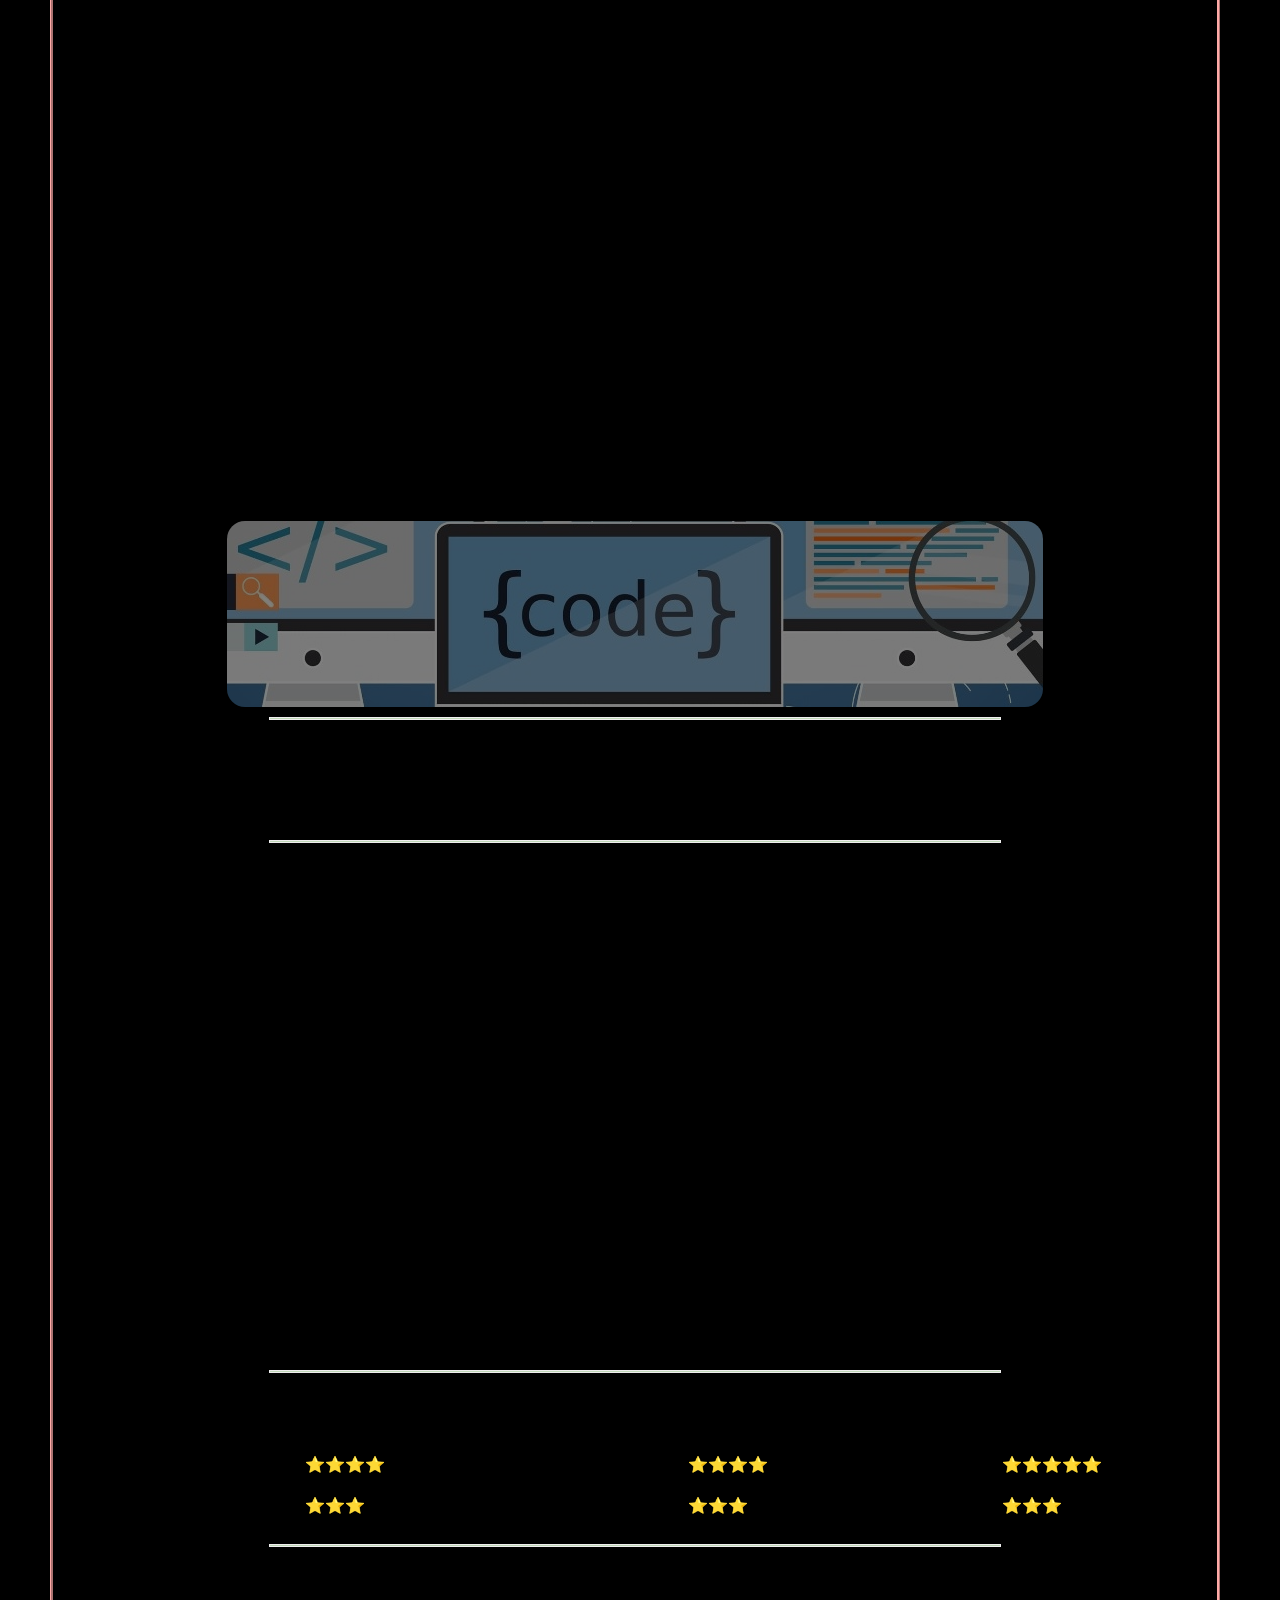
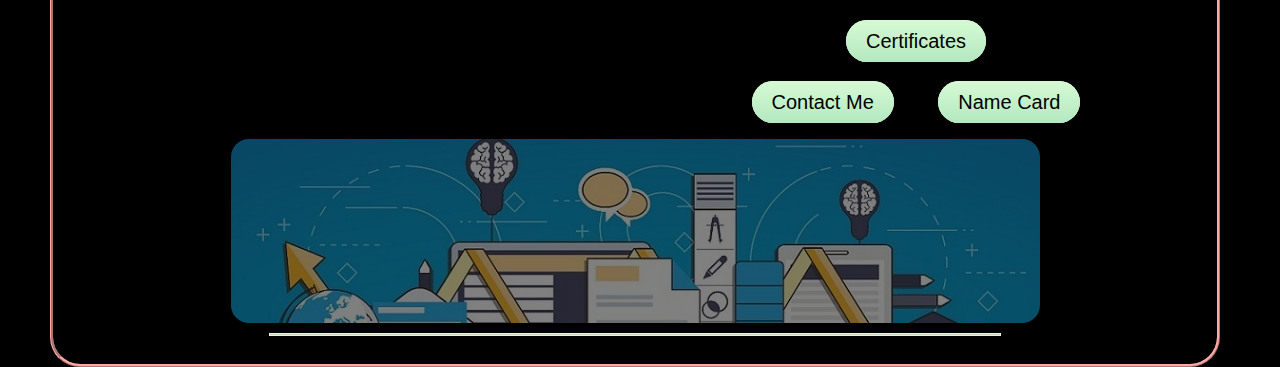
==== commit ee0ab84e: "Add files via upload" ====
--- a/index.html
+++ b/index.html
@@ -18,7 +18,7 @@
   <div class="float-container">
 
     <div class="float-child">
-      <table cellspacing="20">
+      <table cellspacing= 20px>
         <tr>
           <td><img class="self_img" src="images/asif2.png" alt="Asif image" width=150px></td>
 
@@ -29,13 +29,29 @@
           <td align="right">
           </td>
         </tr>
-      </table>
+      </table cellspacing=20px>
     </div>
     <div class="float-child top-link">
-
-      <a href="certificate.html" class="btn"> Certificates </a>
+<table align="center">
+<td>
+    <a href="certificate.html" class="btn"> Certificates </a>
+</td>
+  </tr>
+
+  <tr>
+    <td>
+      <br />
+      <p>
+
+
       <a href="contactme.html" class="btn">Contact Me</a>
       <a href="name_card.html" class="btn">Name Card</a>
+        </p>
+    </td>
+  </tr>
+</table>
+
+
     </div>
   </div>
 
@@ -431,9 +447,24 @@
       </table>
     </div>
     <div class="float-child floatlink">
-      <a href="certificate.html" class="btn"> Certificates </a>
-      <a href="contactme.html" class="btn">Contact Me</a>
-      <a href="name_card.html" class="btn">Name Card</a>
+      <table align="center">
+      <td>
+          <a href="certificate.html" class="btn"> Certificates </a>
+      </td>
+        </tr>
+
+        <tr>
+          <td>
+            <br />
+            <p>
+
+
+            <a href="contactme.html" class="btn">Contact Me</a>
+            <a href="name_card.html" class="btn">Name Card</a>
+              </p>
+          </td>
+        </tr>
+      </table>
     </div>
 
 
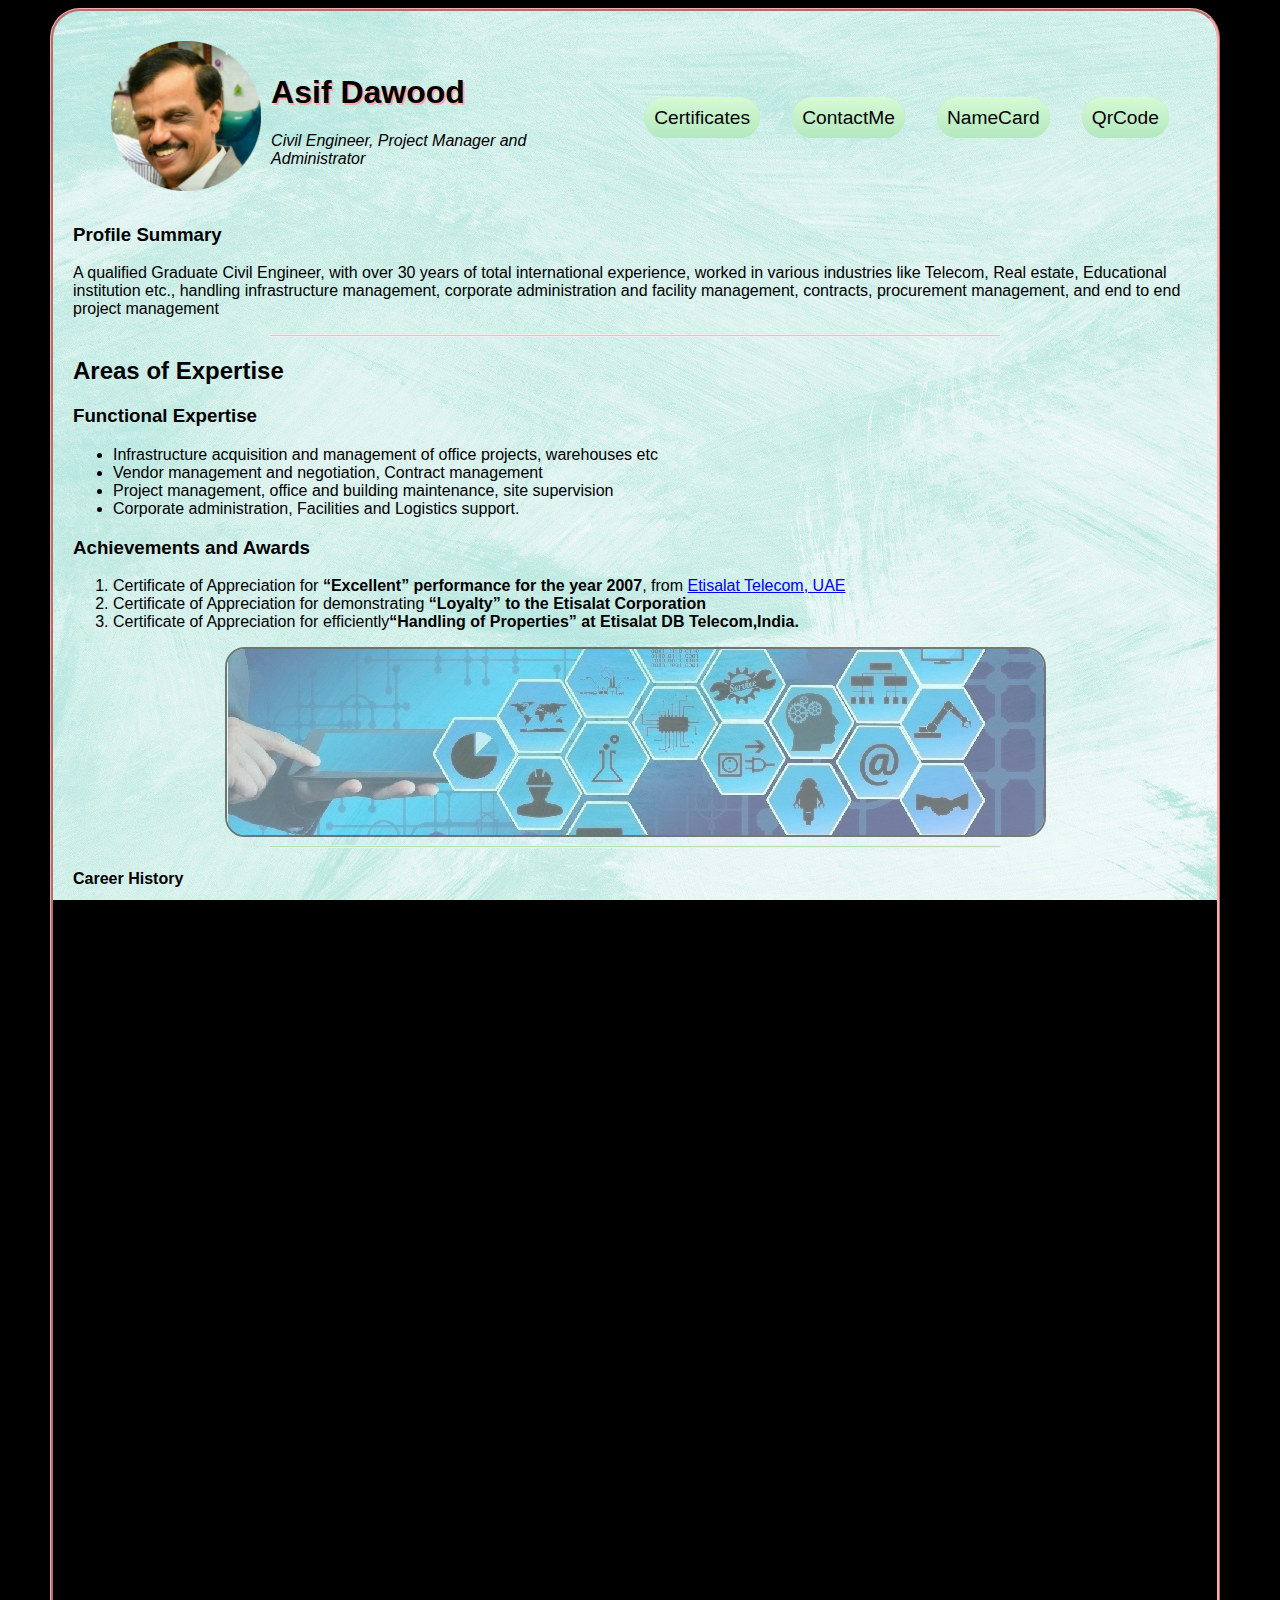
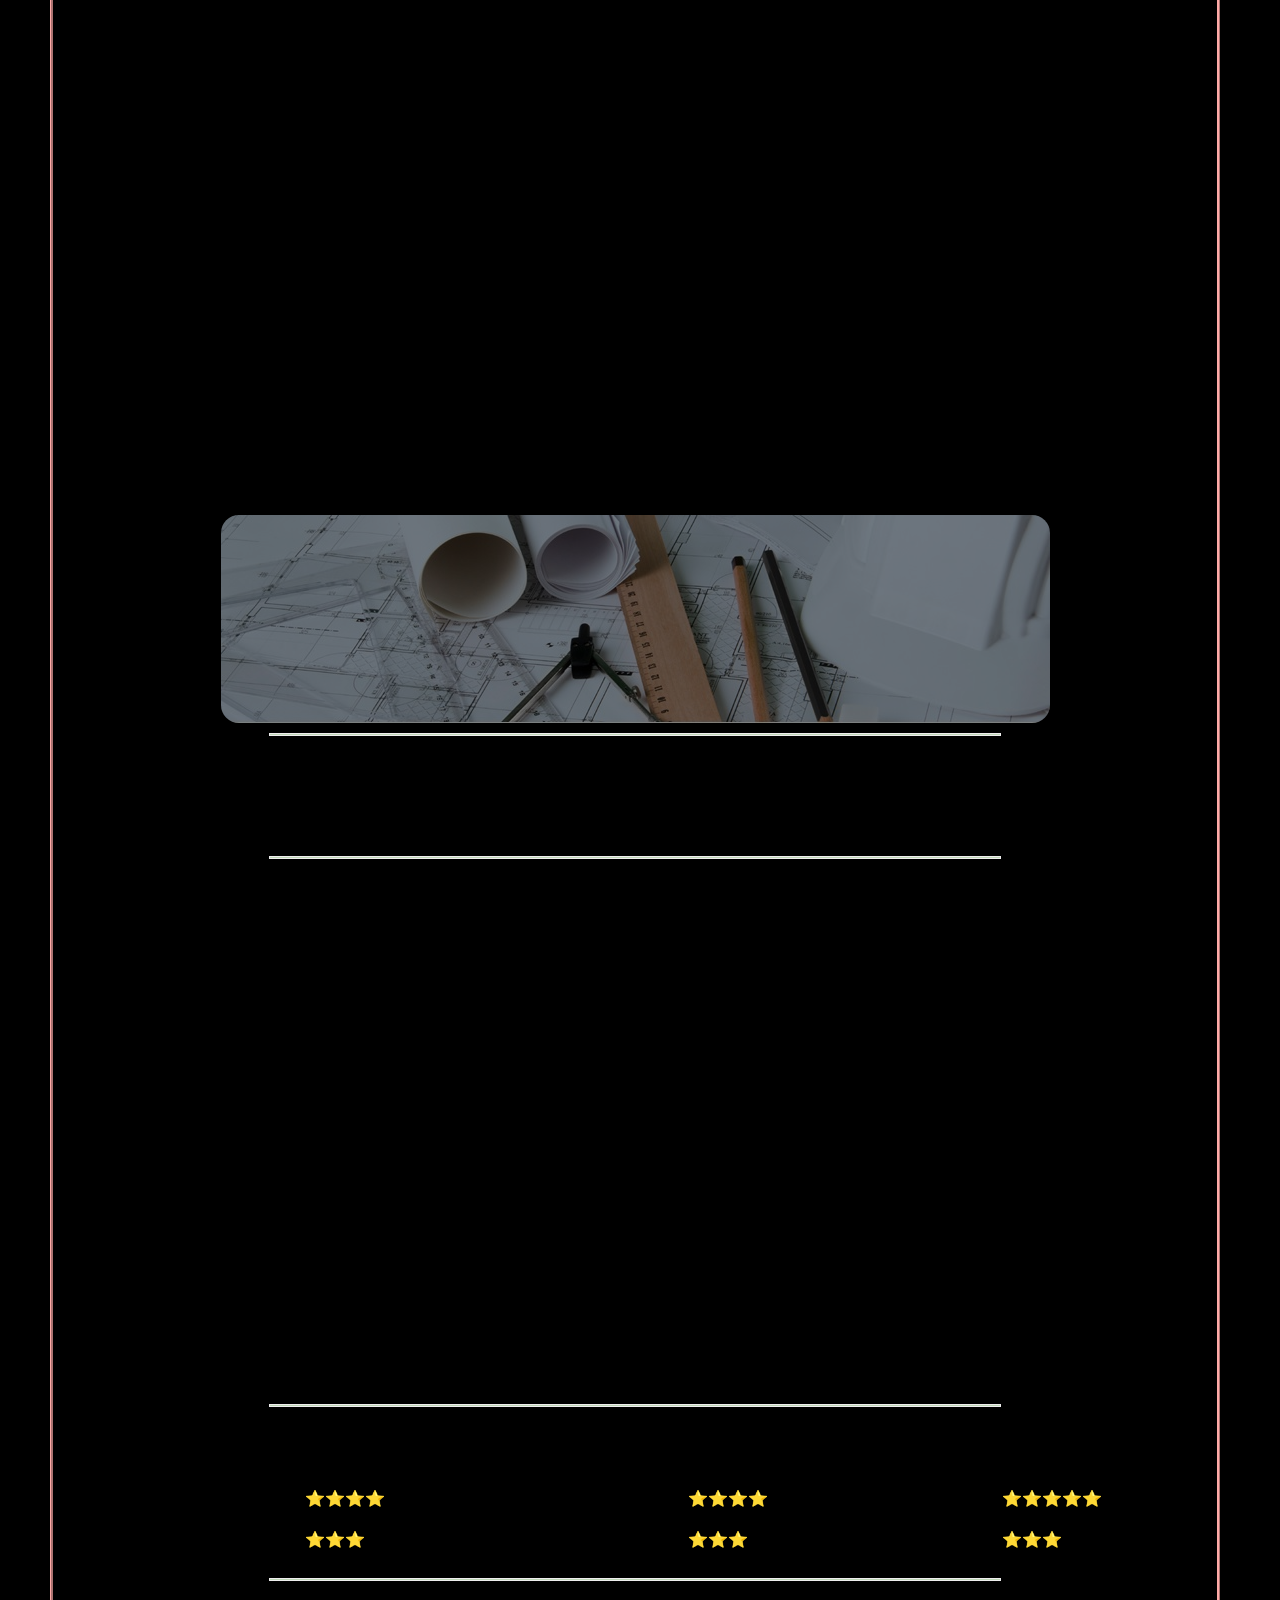
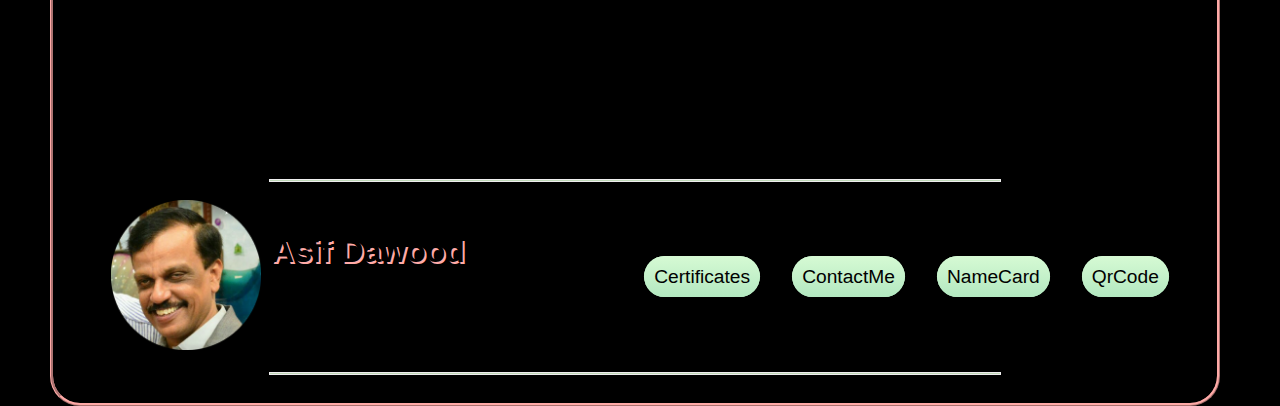
==== commit d9613464: "Add files via upload" ====
--- a/index.html
+++ b/index.html
@@ -15,48 +15,32 @@
 </head>
 
 <body>
-  <div class="float-container">
-
-    <div class="float-child">
-      <table cellspacing= 20px>
-        <tr>
-          <td><img class="self_img" src="images/asif2.png" alt="Asif image" width=150px></td>
-
-          <td>
-            <h1> Asif Dawood</h1>
-            <p> <em>Civil Engineer , Project Manager and Administrator </em></p>
-          </td>
-          <td align="right">
-          </td>
-        </tr>
-      </table cellspacing=20px>
+  <header>
+    <div class="container container-nav">
+<div class="main-title">
+
+
+        <div class="title-image">
+          <img class="self_img" src="images/asif2.png" width=150px>
+        </div>
+        <div class="titles">
+        <h1> Asif Dawood</h1>
+        <p class="subtitle">
+          <em>Civil Engineer, Project Manager and Administrator </em>
+        </p>
+      </div>
+        </div>
+      <nav>
+        <ul>
+          <li><a class="btn" href="certificate.html">Certificates</a> </li>
+          <li><a class="btn" href="contactme.html">ContactMe</a> </li>
+          <li><a class="btn" href="name_card.html">NameCard</a> </li>
+          <li><a class="btn" href="QRCode.html">QrCode</a> </li>
+
+        </ul>
+      </nav>
     </div>
-    <div class="float-child top-link">
-<table align="center">
-<td>
-    <a href="certificate.html" class="btn"> Certificates </a>
-</td>
-  </tr>
-
-  <tr>
-    <td>
-      <br />
-      <p>
-
-
-      <a href="contactme.html" class="btn">Contact Me</a>
-      <a href="name_card.html" class="btn">Name Card</a>
-        </p>
-    </td>
-  </tr>
-</table>
-
-
-    </div>
-  </div>
-
-
-
+  </header>
 
   <p class="text-clear">
   <h3> Profile Summary</h3>
@@ -265,7 +249,7 @@
     </li>
 
   </ul>
-  <img class="project" src="images/project2.jpg">
+  <img class="project" src="images/header_image.jpg">
   <hr>
   <h4>Academic Qualifications</h4>
 
@@ -304,6 +288,9 @@
       No code Machine learning. practical guide to ML tools (Udemy Aug 2021)
     </li>
     <li>
+      Ethical Hacking MasterClass (Udemy -2021)
+    </li>
+    <li>
       Network Ethical hacking for Beginners (Udemy -2021)
     </li>
     <li>
@@ -311,7 +298,7 @@
     </li>
     <li>Certificate of Participation for Contract Management conducted by IACCM and University of Southhampton (2015)</li>
     <li>
-      Certificate in Real Estate Consultant (2015
+      Certificate in Real Estate Consultant (2015)
     </li>
     <li>
       Certificate in Negotiation and Conflict Resolution (MGSM- 2014)
@@ -400,11 +387,10 @@
 
   </table>
   <hr>
+    <div class="personal">
   <h4>Personal Details</h4>
-  <div class="float-container">
-
-    <div class="float-child">
-      <table cellspacing=5>
+
+      <table class="personal-table" cellspacing=5>
         <tr>
           <td>
             Age
@@ -445,31 +431,34 @@
           </td>
         </tr>
       </table>
+</div>
+  <hr>
+  <div class="container container-nav">
+<div class="main-title">
+
+
+      <div class="title-image">
+        <img class="self_img" src="images/asif2.png" width=150px>
+      </div>
+      <div class="titles">
+      <h1> Asif Dawood</h1>
+      <p class="subtitle">
+        <em>Civil Engineer, Project Manager and Administrator </em>
+      </p>
     </div>
-    <div class="float-child floatlink">
-      <table align="center">
-      <td>
-          <a href="certificate.html" class="btn"> Certificates </a>
-      </td>
-        </tr>
-
-        <tr>
-          <td>
-            <br />
-            <p>
-
-
-            <a href="contactme.html" class="btn">Contact Me</a>
-            <a href="name_card.html" class="btn">Name Card</a>
-              </p>
-          </td>
-        </tr>
-      </table>
-    </div>
-
-
+      </div>
+    <nav>
+      <ul>
+        <li><a class="btn" href="certificate.html">Certificates</a> </li>
+        <li><a class="btn" href="contactme.html">ContactMe</a> </li>
+        <li><a class="btn" href="name_card.html">NameCard</a> </li>
+        <li><a class="btn" href="QRCode.html">QrCode</a> </li>
+
+      </ul>
+    </nav>
   </div>
-  <img class="project" src="images/learning.jpg">
+
+
   <hr>
 
 
--- a/css/styles.css
+++ b/css/styles.css
@@ -19,13 +19,94 @@
 h1 {
   text-shadow: 2px 2px #FFAAA7;
 }
+h1:hover{
+  color:brown;
+    text-shadow: 2px 2px black;
+}
+.subtitle:hover{
+  color:brown;
+}
+ .container{
+  width: 95%;
+  max-width: 1200px;
+  margin: 0 auto;
+}
+
+.container-nav {
+  display: flex;
+  justify-content: space-between;
+  align-items: center;
+}
+
+.main-title{
+  display:flex;
+  justify-content: space-between;
+  align-items: center;
+}
+
+.title-image{
+  padding:10px;
+}
+
+
+nav ul {
+list-style: none;
+padding: 0;
+display: flex;
+}
+
+nav li {
+margin-left: 2em;
+}
+
+
+@media (max-width: 1000px) {
+
+  nav ul {
+    flex-direction: column;
+  }
+
+  nav li {
+    margin: 0.8em 0;
+  }
+}
+
+@media (max-width: 640px) {
+  .container {
+    text-align: center;
+  }
+
+  .container-nav {
+    flex-direction: column;
+  }
+
+}
+
+.btn {
+  background:  #b3e8c0;
+  padding: 10px;
+  text-decoration: none;
+    font-size: 1.2rem;
+    border-radius: 28px;
+    font-family: Arial;
+    color: #000000;
+  background-image: linear-gradient(to bottom, #d6fad4, #b3e8c0);
+}
+
+.btn:hover {
+  background: #8adba4;
+  text-decoration: none;
+   background-image: linear-gradient(to bottom, #D6EEEE, #8adba4);
+}
 
 .text-clear {
   clear: left;
 }
 
 .top-link {
+
   margin-top: 70px;
+  margin-bottom:40px;
   text-align: center;
 }
 
@@ -35,33 +116,7 @@
   margin-left: 200px;
 }
 
-.btn {
-  background: #EDFFEC;
-  background-image: -webkit-linear-gradient(top, #d6fad4, #b3e8c0);
-  background-image: -moz-linear-gradient(top, #d6fad4, #b3e8c0);
-  background-image: -ms-linear-gradient(top, #d6fad4, #b3e8c0);
-  background-image: -o-linear-gradient(top, #d6fad4, #b3e8c0);
-  background-image: linear-gradient(to bottom, #d6fad4, #b3e8c0);
-  -webkit-border-radius: 28;
-  -moz-border-radius: 28;
-  border-radius: 28px;
-  font-family: Arial;
-  color: #000000;
-  font-size: 20px;
-  padding: 10px 20px 10px 20px;
-  text-decoration: none;
-  margin: 20px;
-}
-
-.btn:hover {
-  background: #D6EEEE;
-  background-image: -webkit-linear-gradient(top, #D6EEEE, #8adba4);
-  background-image: -moz-linear-gradient(top, #D6EEEE, #8adba4);
-  background-image: -ms-linear-gradient(top, #D6EEEE, #8adba4);
-  background-image: -o-linear-gradient(top, #D6EEEE, #8adba4);
-  background-image: linear-gradient(to bottom, #D6EEEE, #8adba4);
-  text-decoration: none;
-}
+
 
 hr {
   height: 1px;
@@ -197,3 +252,8 @@
 input[type=submit]:hover {
   background-color: #8adba4;
 }
+
+
+.personal-table{
+  margin: auto;
+}
